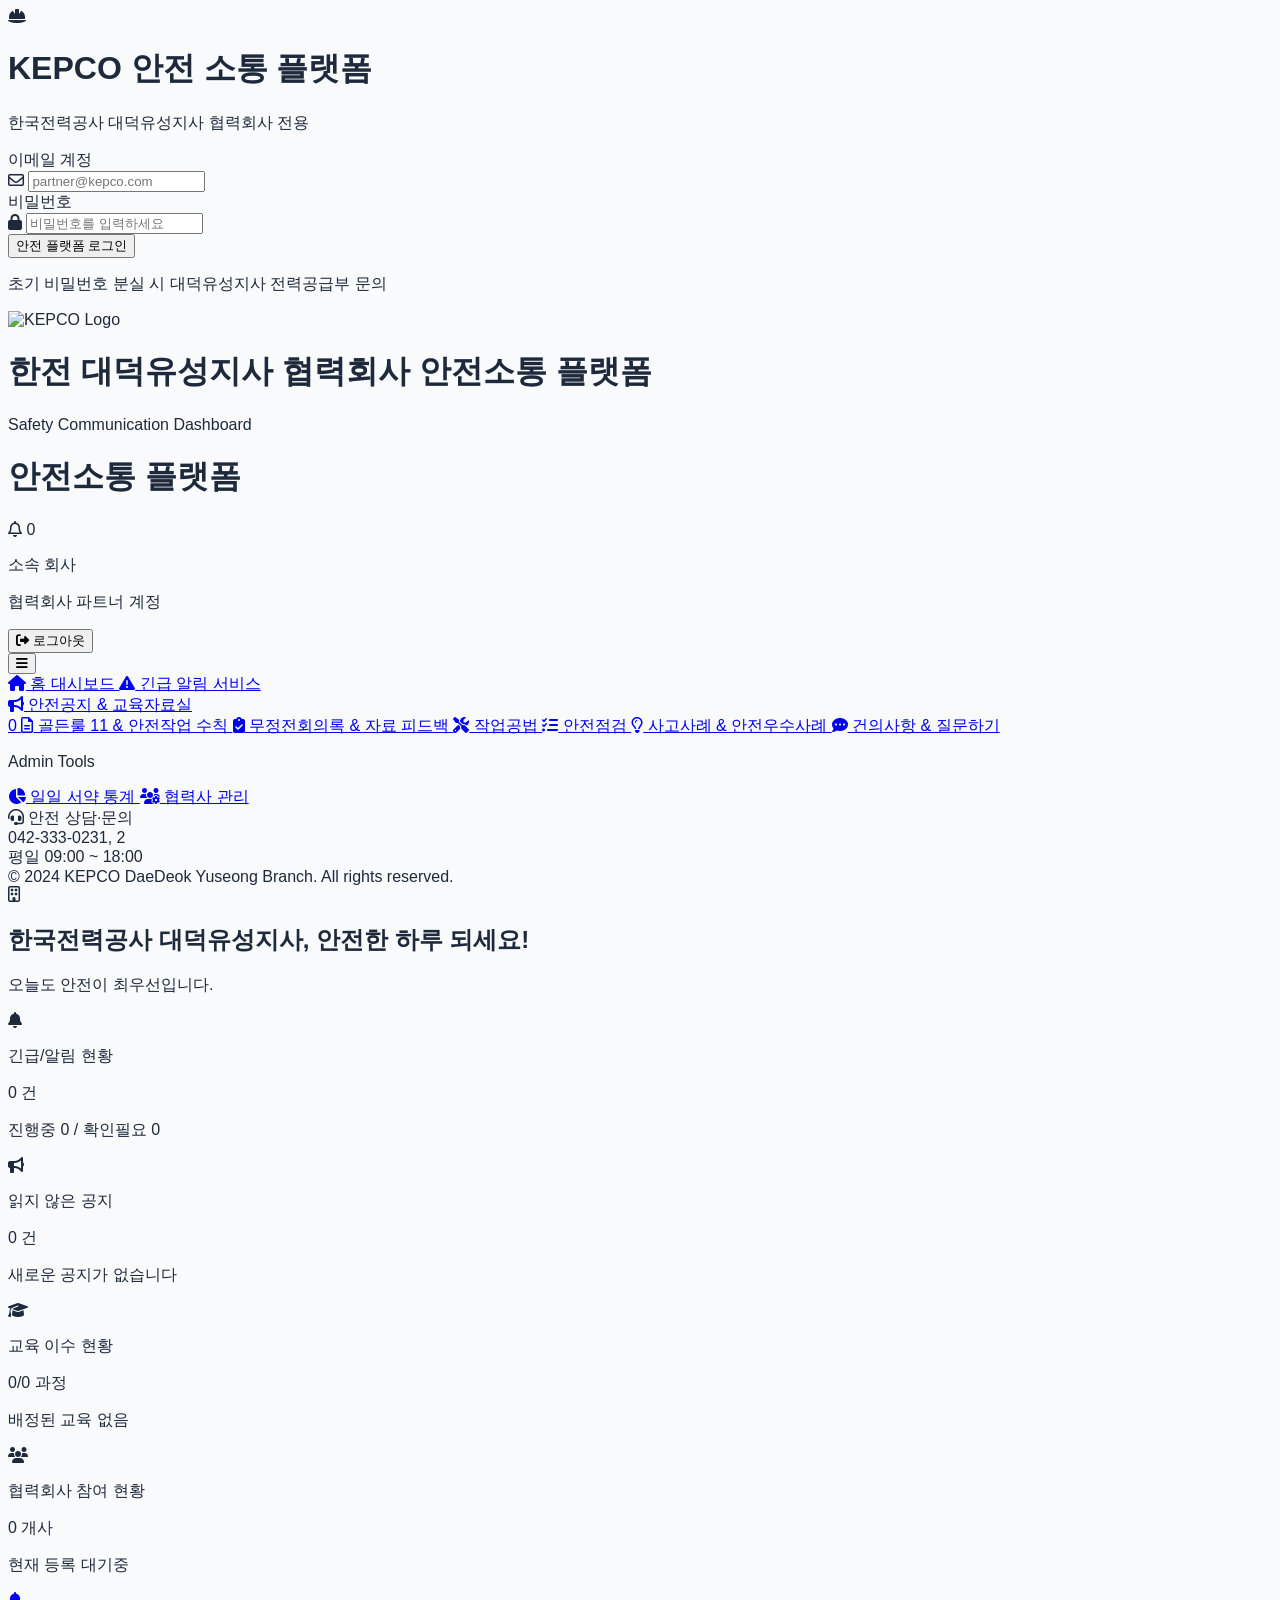
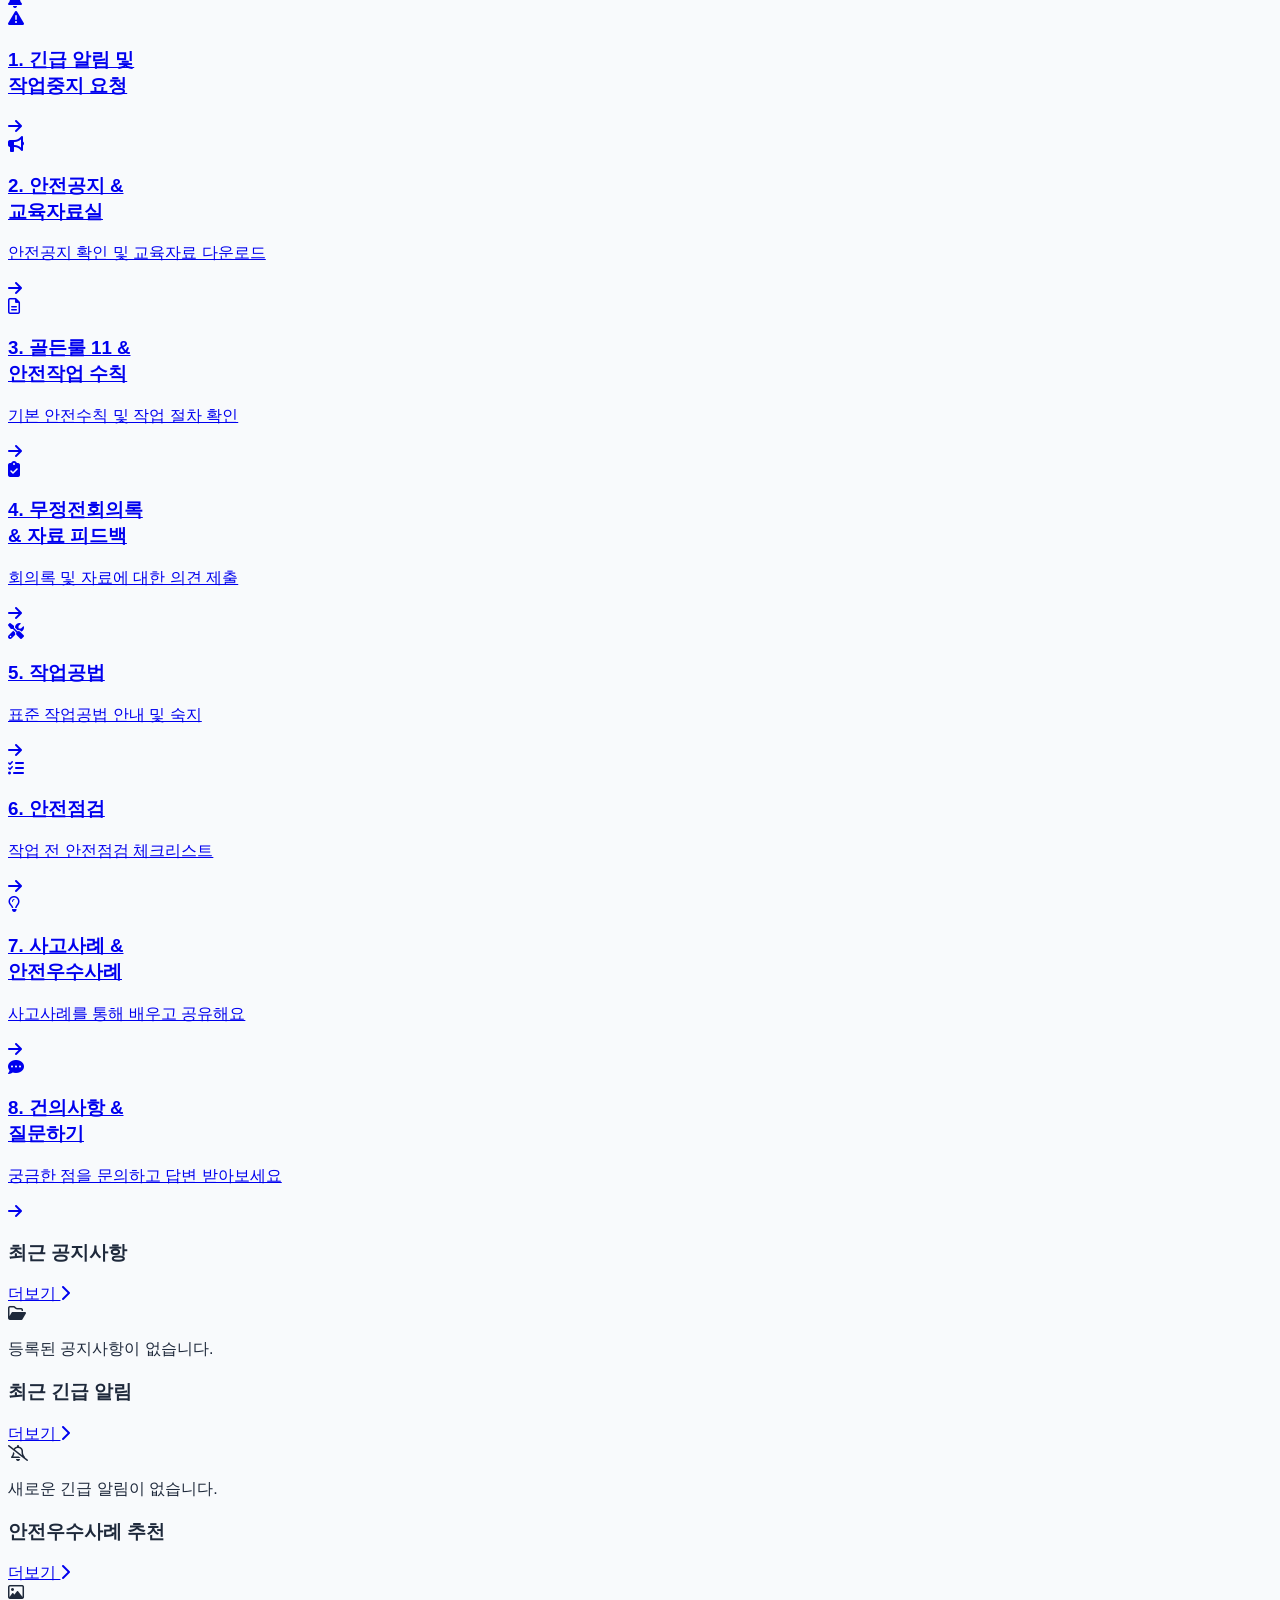
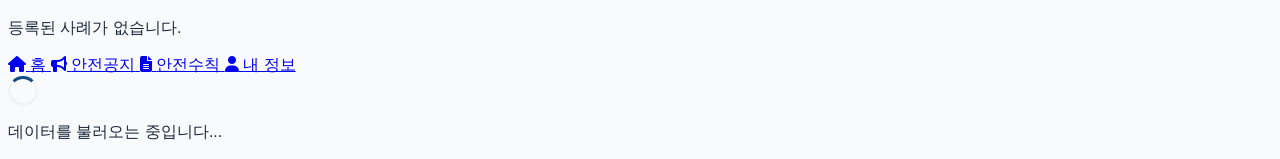
==== index.html @ 205c739e "Initial commit for PWA Dashboard MVP" ====
<!DOCTYPE html>
<html lang="ko">
<head>
    <meta charset="UTF-8">
    <meta name="viewport" content="width=device-width, initial-scale=1.0, maximum-scale=1.0, user-scalable=no">
    <title>한국전력공사 안전 소통 플랫폼</title>
    
    <!-- PWA Meta Tags -->
    <meta name="theme-color" content="#0a4297">
    <meta name="apple-mobile-web-app-capable" content="yes">
    <meta name="apple-mobile-web-app-status-bar-style" content="black-translucent">
    
    <link rel="manifest" href="manifest.json">
    <link rel="apple-touch-icon" href="https://cdn-icons-png.flaticon.com/512/1032/1032989.png">
    
    <!-- Tailwind CSS (Development ONLY. Should be compiled for Production) -->
    <script src="https://cdn.tailwindcss.com"></script>
    <script>
        tailwind.config = {
            theme: {
                extend: {
                    colors: {
                        primary: '#0a4297',
                        secondary: '#f1f5f9',
                        brandRed: '#eb3223',
                    },
                    fontFamily: {
                        sans: ['Pretendard', 'sans-serif'],
                    }
                }
            }
        }
    </script>
    
    <!-- FontAwesome & Google Fonts -->
    <link rel="stylesheet" href="https://cdnjs.cloudflare.com/ajax/libs/font-awesome/6.4.0/css/all.min.css">
    <link rel="stylesheet" href="css/styles.css">
</head>
<body class="bg-slate-50 text-slate-800 h-screen w-screen overflow-hidden flex flex-col font-sans">

    <!-- 로그인 뷰 -->
    <div id="view-login" class="flex-1 flex flex-col justify-center items-center p-6 h-full w-full bg-gradient-to-br from-blue-50 to-slate-100">
        <div class="bg-white/80 backdrop-blur-xl p-8 rounded-3xl shadow-2xl w-full max-w-md border border-white relative overflow-hidden">
            <div class="absolute -right-10 -top-10 w-32 h-32 bg-primary/10 rounded-full blur-2xl"></div>
            <div class="absolute -left-10 -bottom-10 w-32 h-32 bg-blue-400/10 rounded-full blur-2xl"></div>
            
            <div class="text-center mb-8 relative z-10">
                <div class="inline-flex items-center justify-center w-16 h-16 rounded-2xl bg-gradient-to-tr from-primary to-blue-600 text-white mb-4 shadow-lg">
                    <i class="fa-solid fa-hard-hat text-3xl"></i>
                </div>
                <h1 class="text-2xl font-black text-slate-800 tracking-tight">KEPCO 안전 소통 플랫폼</h1>
                <p class="text-sm text-slate-500 mt-2 font-medium">한국전력공사 대덕유성지사 협력회사 전용</p>
            </div>

            <form id="login-form" class="space-y-5 relative z-10">
                <div id="login-error" class="text-red-500 text-sm hidden font-medium text-center bg-red-50 py-2 rounded-xl border border-red-100"></div>
                
                <div>
                    <label class="block text-sm font-bold text-slate-700 mb-1.5 pl-1">이메일 계정</label>
                    <div class="relative">
                        <i class="fa-regular fa-envelope absolute left-4 top-1/2 transform -translate-y-1/2 text-slate-400"></i>
                        <input type="email" id="login-email" required class="w-full bg-slate-50 border border-slate-200 rounded-xl py-3 pl-11 pr-4 focus:ring-2 focus:ring-primary/20 focus:border-primary focus:bg-white transition-all text-sm font-medium" placeholder="partner@kepco.com">
                    </div>
                </div>
                
                <div>
                    <label class="block text-sm font-bold text-slate-700 mb-1.5 pl-1">비밀번호</label>
                    <div class="relative">
                        <i class="fa-solid fa-lock absolute left-4 top-1/2 transform -translate-y-1/2 text-slate-400"></i>
                        <input type="password" id="login-password" required class="w-full bg-slate-50 border border-slate-200 rounded-xl py-3 pl-11 pr-4 focus:ring-2 focus:ring-primary/20 focus:border-primary focus:bg-white transition-all text-sm font-medium" placeholder="비밀번호를 입력하세요">
                    </div>
                </div>

                <button type="submit" class="w-full bg-primary hover:bg-blue-800 text-white font-bold py-3.5 rounded-xl shadow-md hover:shadow-lg transition-all transform hover:-translate-y-0.5 mt-2">
                    안전 플랫폼 로그인
                </button>
            </form>
            
            <div class="mt-6 text-center text-xs text-slate-400 font-medium relative z-10">
                <p>초기 비밀번호 분실 시 대덕유성지사 전력공급부 문의</p>
            </div>
        </div>
    </div>

    <!-- 메인 앱 셸 (PC/Mobile 반응형) -->
    <div id="view-app" class="flex-1 flex flex-col h-full w-full hidden bg-slate-50">
        
        <!-- PC 및 Mobile 공통 메인 헤더 -->
        <header class="bg-[#0a4297] text-white flex justify-between items-center px-4 md:px-6 py-3 shrink-0 shadow-md relative z-30">
            <div class="flex items-center gap-3">
                <img src="https://cdn-icons-png.flaticon.com/512/1032/1032989.png" alt="KEPCO Logo" class="w-8 h-8 filter brightness-0 invert">
                <div class="hidden md:block">
                    <h1 class="text-lg font-bold leading-tight">한전 대덕유성지사 협력회사 안전소통 플랫폼</h1>
                    <p class="text-[10px] text-blue-200 opacity-80 uppercase tracking-widest">Safety Communication Dashboard</p>
                </div>
                <div class="md:hidden">
                    <h1 class="text-base font-bold">안전소통 플랫폼</h1>
                </div>
            </div>

            <div class="flex items-center gap-4">
                <!-- 알림 종소리 -->
                <div class="relative cursor-pointer hover:text-blue-200 transition-colors">
                    <i class="fa-regular fa-bell text-xl"></i>
                    <span id="nav-badge-bell" class="hidden absolute -top-1 -right-1 bg-brandRed text-white text-[9px] font-bold px-1.5 py-0.5 rounded-full border-2 border-[#0a4297]">0</span>
                </div>
                
                <!-- PC 프로필 -->
                <div class="hidden md:flex items-center gap-4">
                    <div class="text-right flex flex-col justify-center">
                        <p class="text-sm font-bold leading-tight" id="user-company">소속 회사</p>
                        <p class="text-[10px] text-blue-200 mt-0.5">협력회사 파트너 계정</p>
                    </div>
                    
                    <!-- 독립된 로그아웃 버튼 -->
                    <button id="btn-logout" class="bg-blue-800 hover:bg-brandRed text-white px-3 py-2 rounded-lg text-xs font-bold transition-colors flex items-center gap-1.5 shadow-sm border border-blue-700">
                        <i class="fa-solid fa-sign-out-alt"></i> 로그아웃
                    </button>
                </div>

                <!-- 모바일 햄버거 -->
                <button class="md:hidden text-white text-xl" id="btn-mobile-menu">
                    <i class="fa-solid fa-bars"></i>
                </button>
            </div>
        </header>

        <!-- 레이아웃 컨테이너 (사이드바 + 콘텐츠) -->
        <div class="flex-1 flex overflow-hidden relative">
            
            <!-- PC 사이드바 (LNB) -->
            <aside class="w-64 bg-white border-r border-slate-200 hidden md:flex flex-col shrink-0 z-20 shadow-sm" id="sidebar">
                <nav class="flex-1 overflow-y-auto py-4 px-3 space-y-1">
                    <a href="#dashboard" class="nav-link flex items-center gap-3 px-4 py-3 rounded-xl text-sm font-bold text-primary bg-blue-50">
                        <i class="fa-solid fa-house w-5 text-center"></i> 홈 대시보드
                    </a>
                    <a href="#sos" class="nav-link flex items-center gap-3 px-4 py-3 rounded-xl text-sm font-medium text-slate-600 hover:bg-slate-50 transition-colors">
                        <i class="fa-solid fa-triangle-exclamation w-5 text-center text-brandRed"></i> 긴급 알림 서비스
                    </a>
                    <a href="#notices" class="nav-link flex items-center justify-between px-4 py-3 rounded-xl text-sm font-medium text-slate-600 hover:bg-slate-50 transition-colors">
                        <div class="flex items-center gap-3"><i class="fa-solid fa-bullhorn w-5 text-center text-purple-600"></i> 안전공지 & 교육자료실</div>
                        <span id="nav-badge-notice" class="hidden bg-brandRed text-white text-[10px] font-bold px-1.5 py-0.5 rounded-full">0</span>
                    </a>
                    <a href="#golden_rule" class="nav-link flex items-center gap-3 px-4 py-3 rounded-xl text-sm font-medium text-slate-600 hover:bg-slate-50 transition-colors">
                        <i class="fa-regular fa-file-lines w-5 text-center text-amber-500"></i> 골든룰 11 & 안전작업 수칙
                    </a>
                    <a href="#feedback" class="nav-link flex items-center gap-3 px-4 py-3 rounded-xl text-sm font-medium text-slate-600 hover:bg-slate-50 transition-colors">
                        <i class="fa-solid fa-clipboard-check w-5 text-center text-green-600"></i> 무정전회의록 & 자료 피드백
                    </a>
                    <a href="#methods" class="nav-link flex items-center gap-3 px-4 py-3 rounded-xl text-sm font-medium text-slate-600 hover:bg-slate-50 transition-colors">
                        <i class="fa-solid fa-screwdriver-wrench w-5 text-center text-teal-600"></i> 작업공법
                    </a>
                    <a href="#inspections" class="nav-link flex items-center gap-3 px-4 py-3 rounded-xl text-sm font-medium text-slate-600 hover:bg-slate-50 transition-colors">
                        <i class="fa-solid fa-list-check w-5 text-center text-cyan-600"></i> 안전점검
                    </a>
                    <a href="#cases" class="nav-link flex items-center gap-3 px-4 py-3 rounded-xl text-sm font-medium text-slate-600 hover:bg-slate-50 transition-colors">
                        <i class="fa-regular fa-lightbulb w-5 text-center text-orange-500"></i> 사고사례 & 안전우수사례
                    </a>
                    <a href="#suggestions" class="nav-link flex items-center gap-3 px-4 py-3 rounded-xl text-sm font-medium text-slate-600 hover:bg-slate-50 transition-colors">
                        <i class="fa-solid fa-comment-dots w-5 text-center text-blue-500"></i> 건의사항 & 질문하기
                    </a>
                    
                    <!-- 관리자 전용 메뉴 (기본 숨김) -->
                    <div id="nav-admin-section" class="hidden mt-4 pt-4 border-t border-slate-100">
                        <p class="px-4 text-[10px] font-bold text-slate-400 mb-2 uppercase tracking-wider">Admin Tools</p>
                        <a href="#admin_pledge" class="nav-link flex items-center gap-3 px-4 py-3 rounded-xl text-sm font-bold text-primary bg-primary/5 hover:bg-primary/10 transition-colors mb-1">
                            <i class="fa-solid fa-chart-pie w-5 text-center"></i> 일일 서약 통계
                        </a>
                        <a href="#partners" class="nav-link flex items-center gap-3 px-4 py-3 rounded-xl text-sm font-bold text-primary bg-primary/5 hover:bg-primary/10 transition-colors">
                            <i class="fa-solid fa-users-gear w-5 text-center"></i> 협력사 관리
                        </a>
                    </div>
                </nav>
                
                <!-- 사이드바 하단 정보 -->
                <div class="p-4 border-t border-slate-100 bg-slate-50/50">
                    <div class="bg-white border border-slate-200 rounded-xl p-3 mb-2 shadow-sm text-center">
                        <div class="text-xs text-slate-500 mb-1 flex items-center justify-center gap-1"><i class="fa-solid fa-headset"></i> 안전 상담·문의</div>
                        <div class="font-bold text-slate-800 text-base">042-333-0231, 2</div>
                        <div class="text-[10px] text-slate-400 mt-1">평일 09:00 ~ 18:00</div>
                    </div>
                    <div class="text-[9px] text-slate-400 text-center mt-3">
                        &copy; 2024 KEPCO DaeDeok Yuseong Branch. All rights reserved.
                    </div>
                </div>
            </aside>

            <!-- 메인 콘텐츠 영역 -->
            <main id="app-content" class="flex-1 overflow-y-auto bg-[#f4f7fb] relative scroll-smooth pb-20 md:pb-0">
                <!-- 동적 렌더링 -->
            </main>
        </div>

        <!-- 모바일 하단 네비게이션바 (Mobile 전용) -->
        <nav class="bg-white border-t border-slate-200 fixed bottom-0 left-0 w-full z-30 md:hidden flex justify-around items-center px-2 py-1 pb-safe shrink-0 shadow-[0_-4px_10px_rgba(0,0,0,0.05)]">
            <a href="#dashboard" class="nav-link mobile-nav flex flex-col items-center p-2 text-primary font-bold">
                <i class="fa-solid fa-house text-xl mb-1"></i>
                <span class="text-[10px]">홈</span>
            </a>
            <a href="#notices" class="nav-link mobile-nav flex flex-col items-center p-2 text-slate-400 hover:text-slate-600 transition-colors relative">
                <i class="fa-solid fa-bullhorn text-xl mb-1"></i>
                <span id="mobile-badge-notice" class="hidden absolute top-1 right-1 w-2 h-2 bg-brandRed rounded-full"></span>
                <span class="text-[10px] font-medium">안전공지</span>
            </a>
            <a href="#golden_rule" class="nav-link mobile-nav flex flex-col items-center p-2 text-slate-400 hover:text-slate-600 transition-colors">
                <i class="fa-solid fa-file-lines text-xl mb-1"></i>
                <span class="text-[10px] font-medium">안전수칙</span>
            </a>
            <a href="#profile" class="mobile-nav flex flex-col items-center p-2 text-slate-400 hover:text-slate-600 transition-colors" id="btn-mobile-profile">
                <i class="fa-solid fa-user text-xl mb-1"></i>
                <span class="text-[10px] font-medium">내 정보</span>
            </a>
        </nav>
    </div>

    <!-- 로딩 오버레이 -->
    <div id="loading-overlay" class="fixed inset-0 bg-white/80 backdrop-blur-sm z-50 flex flex-col justify-center items-center">
        <div class="loader mb-4"></div>
        <p class="text-sm font-bold text-slate-500 animate-pulse">데이터를 불러오는 중입니다...</p>
    </div>

    <!-- Core Scripts -->
    <!-- Supabase JS SDK -->
    <script src="https://cdn.jsdelivr.net/npm/@supabase/supabase-js@2"></script>
    
    <!-- App Logic -->
    <script src="js/config.js"></script>
    <script src="js/auth.js"></script>
    
    <!-- App Framework Initialization -->
    <script src="js/app.js"></script>
    
    <!-- Feature Modules -->
    <script src="js/modules/dashboard.js"></script>
    <script src="js/modules/sos.js"></script>
    <script src="js/modules/golden_rule.js"></script>
    <script src="js/modules/suggestions.js"></script>
    <script src="js/modules/feedback.js"></script>
    <script src="js/modules/methods.js"></script>
    <script src="js/modules/inspections.js"></script>
    <script src="js/modules/notices.js"></script>
    <script src="js/modules/cases.js"></script>
    <script src="js/modules/partners.js"></script>
    <script src="js/modules/admin_pledge.js"></script>
    
    <!-- PWA Registration / Unregistration (Dev Mode Cache Clear) -->
    <script>
        if ('serviceWorker' in navigator) {
            window.addEventListener('load', () => {
                // 1. Service Worker Unregister
                navigator.serviceWorker.getRegistrations().then(function(registrations) {
                    for(let registration of registrations) {
                        registration.unregister();
                        console.log('ServiceWorker unregistered successfully.');
                    }
                });
                
                // 2. Nuke all CacheStorage (강제 캐시 삭제)
                if ('caches' in window) {
                    caches.keys().then(function(names) {
                        for (let name of names) {
                            caches.delete(name);
                            console.log('Deleted cache:', name);
                        }
                    });
                }
            });
        }
    </script>
</body>
</html>
---- css/styles.css ----
@import url("https://cdn.jsdelivr.net/gh/orioncactus/pretendard@v1.3.9/dist/web/static/pretendard.min.css");

:root {
  --primary-color: #0f4c81; /* KEPCO Blue */
  --secondary-color: #f1f5f9;
  --accent-color: #ff3b30;
}

body {
  font-family: 'Pretendard', sans-serif;
  -webkit-font-smoothing: antialiased;
  -moz-osx-font-smoothing: grayscale;
  background-color: #f8fafc;
  color: #1e293b;
}

/* Glassmorphism utilities */
.glass {
  background: rgba(255, 255, 255, 0.7);
  backdrop-filter: blur(16px);
  -webkit-backdrop-filter: blur(16px);
  border: 1px solid rgba(255, 255, 255, 0.4);
  box-shadow: 0 8px 32px 0 rgba(31, 38, 135, 0.05);
}

.glass-dark {
  background: rgba(15, 76, 129, 0.85);
  backdrop-filter: blur(16px);
  -webkit-backdrop-filter: blur(16px);
  border: 1px solid rgba(255, 255, 255, 0.1);
  box-shadow: 0 8px 32px 0 rgba(0, 0, 0, 0.2);
}

.glass-card {
  background: rgba(255, 255, 255, 0.9);
  backdrop-filter: blur(10px);
  border: 1px solid rgba(255, 255, 255, 0.6);
  box-shadow: 0 10px 25px -5px rgba(0, 0, 0, 0.05), 0 8px 10px -6px rgba(0, 0, 0, 0.01);
  transition: all 0.3s ease;
}

.glass-card:hover {
  transform: translateY(-5px);
  box-shadow: 0 20px 25px -5px rgba(0, 0, 0, 0.1), 0 10px 10px -5px rgba(0, 0, 0, 0.04);
}

.nav-item {
  position: relative;
  transition: color 0.2s ease;
}

.nav-item::after {
  content: '';
  position: absolute;
  width: 0;
  height: 3px;
  bottom: -4px;
  left: 50%;
  background-color: var(--primary-color);
  transition: all 0.3s ease;
  transform: translateX(-50%);
  border-radius: 2px;
}

.nav-item:hover::after, .nav-item.active::after {
  width: 100%;
}

/* Custom Scrollbar */
::-webkit-scrollbar {
  width: 6px;
  height: 6px;
}
::-webkit-scrollbar-track {
  background: transparent;
}
::-webkit-scrollbar-thumb {
  background: #cbd5e1;
  border-radius: 4px;
}
::-webkit-scrollbar-thumb:hover {
  background: #94a3b8;
}

/* Animations */
@keyframes pulse-red {
  0% {
    box-shadow: 0 0 0 0 rgba(255, 59, 48, 0.7);
  }
  70% {
    box-shadow: 0 0 0 20px rgba(255, 59, 48, 0);
  }
  100% {
    box-shadow: 0 0 0 0 rgba(255, 59, 48, 0);
  }
}

.animate-pulse-red {
  animation: pulse-red 2s infinite;
}

@keyframes slide-in-top {
  0% {
    transform: translateY(-100%);
    opacity: 0;
  }
  100% {
    transform: translateY(0);
    opacity: 1;
  }
}

.slide-in-top {
  animation: slide-in-top 0.4s cubic-bezier(0.25, 0.46, 0.45, 0.94) both;
}

@keyframes fade-in {
  0% { opacity: 0; }
  100% { opacity: 1; }
}

.fade-in {
  animation: fade-in 0.3s ease-in-out;
}

/* Page transitions */
.page-enter {
  opacity: 0;
  transform: translateY(10px);
}
.page-enter-active {
  opacity: 1;
  transform: translateY(0);
  transition: opacity 300ms, transform 300ms;
}

/* Loader */
.loader {
  border: 3px solid #f3f3f3;
  border-top: 3px solid var(--primary-color);
  border-radius: 50%;
  width: 24px;
  height: 24px;
  animation: spin 1s linear infinite;
}

@keyframes spin {
  0% { transform: rotate(0deg); }
  100% { transform: rotate(360deg); }
}

/* Hide scrollbar for clean UI in certain containers */
.no-scrollbar::-webkit-scrollbar {
  display: none;
}
.no-scrollbar {
  -ms-overflow-style: none;  /* IE and Edge */
  scrollbar-width: none;  /* Firefox */
}
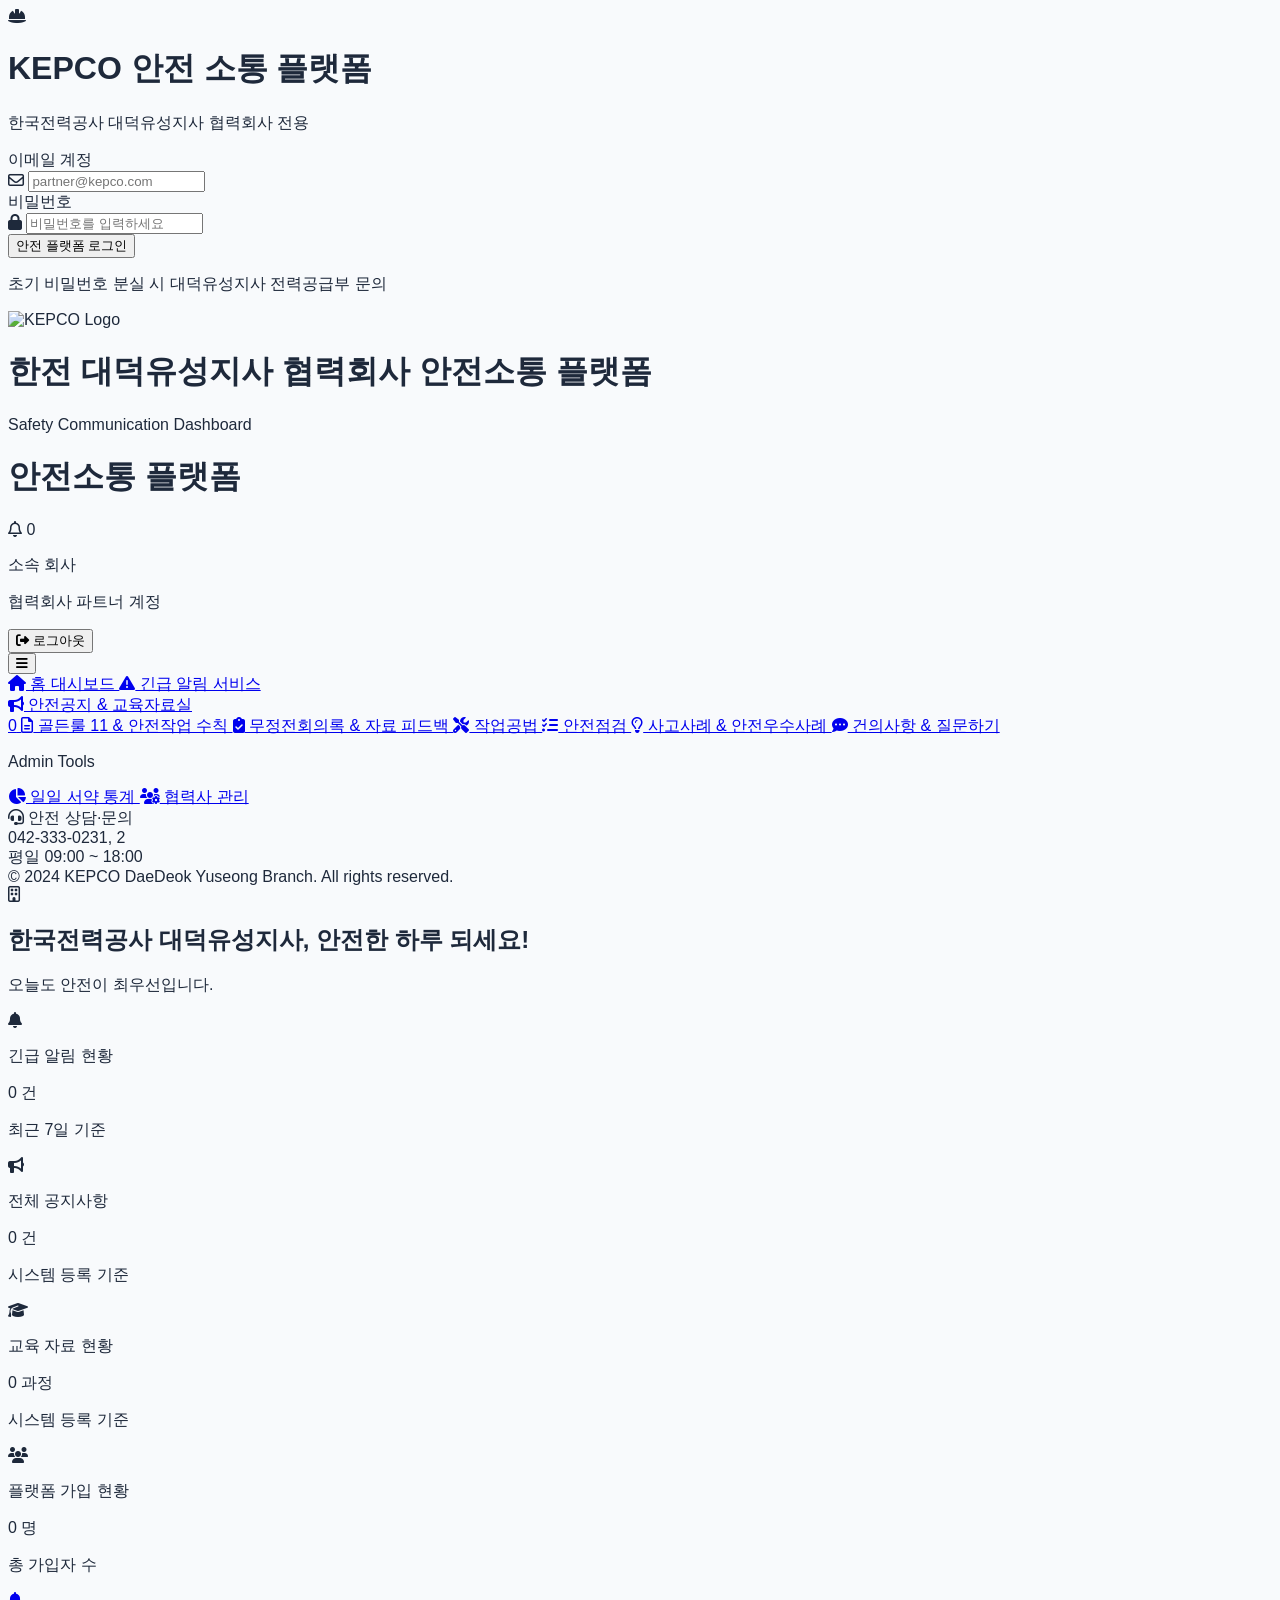
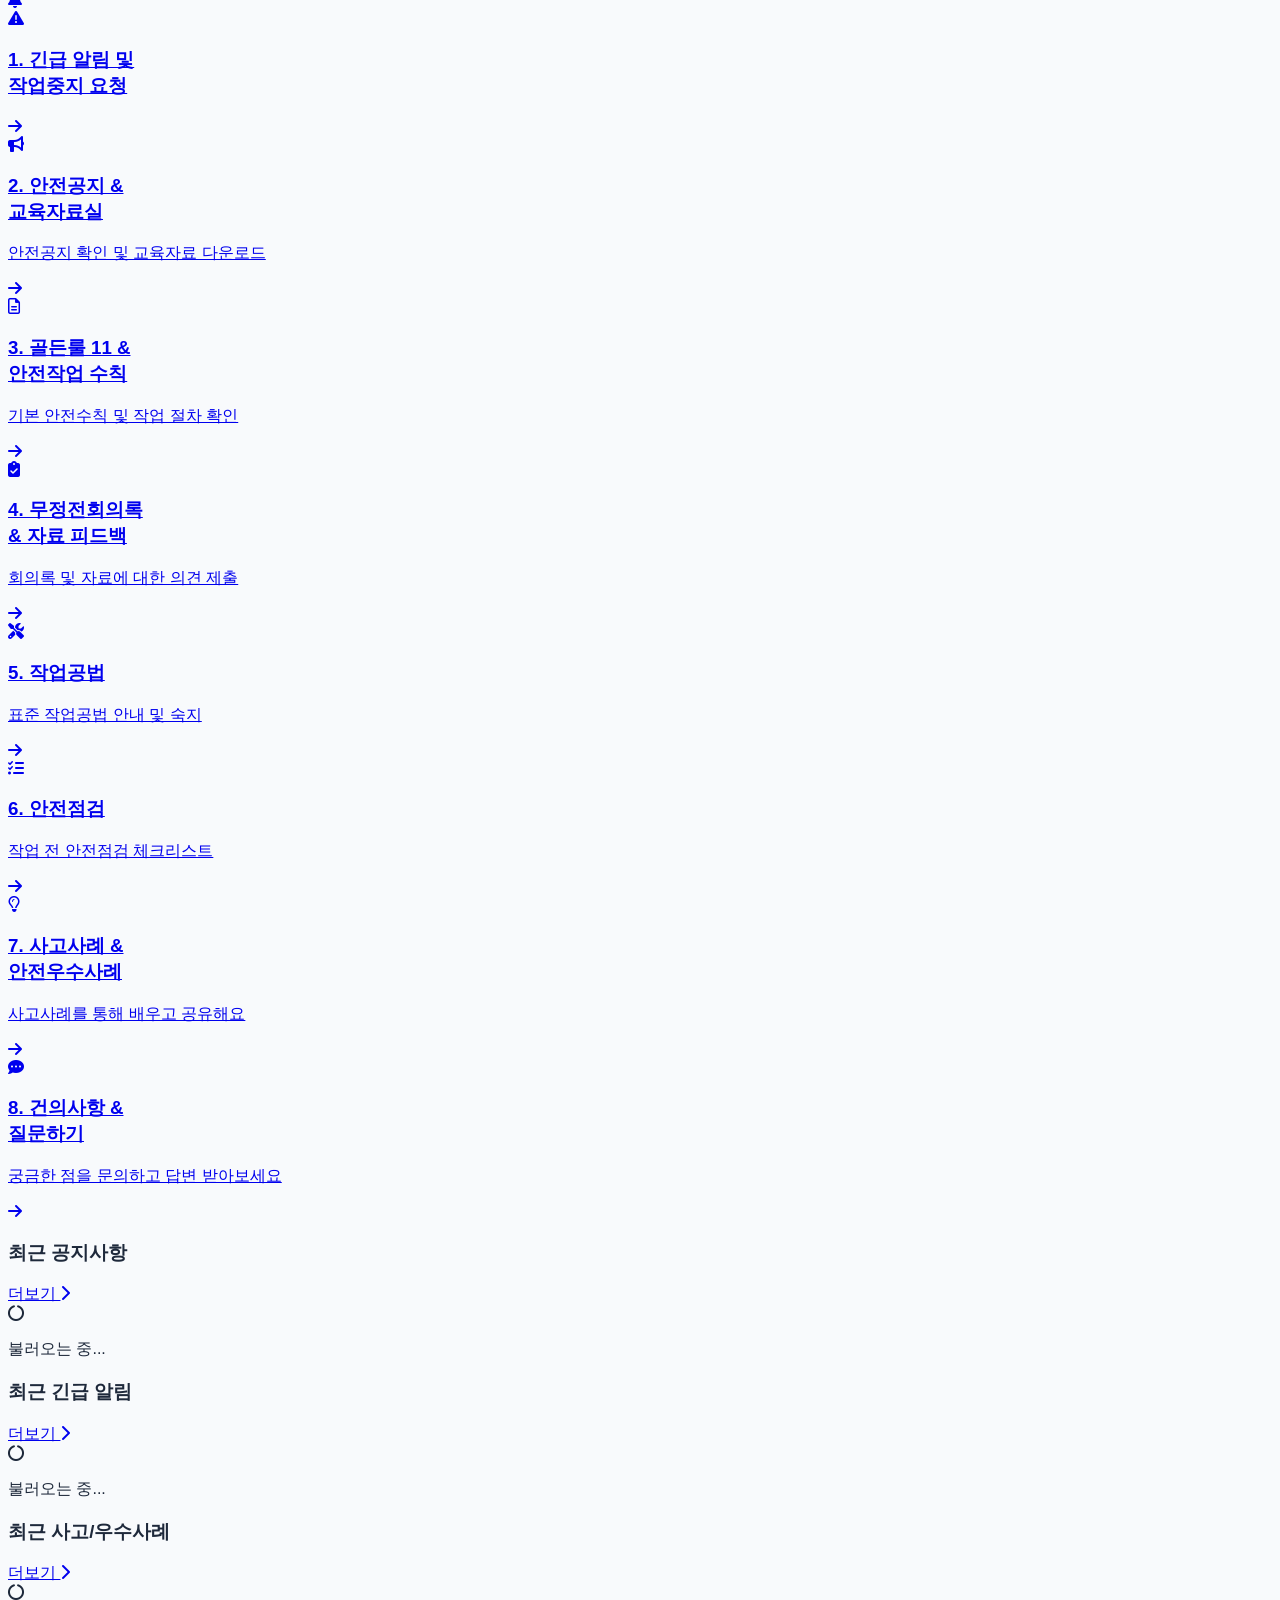
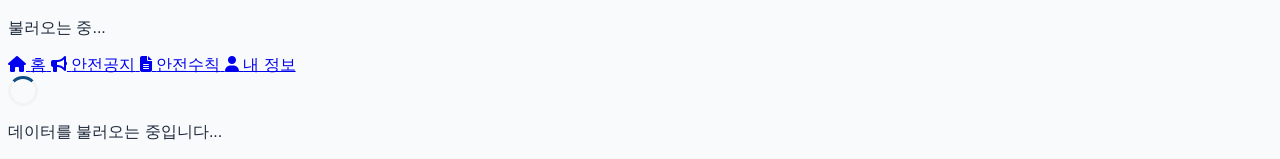
==== commit afac7239: "Make header logo clickable to navigate to dashboard" ====
--- a/index.html
+++ b/index.html
@@ -87,7 +87,7 @@
         
         <!-- PC 및 Mobile 공통 메인 헤더 -->
         <header class="bg-[#0a4297] text-white flex justify-between items-center px-4 md:px-6 py-3 shrink-0 shadow-md relative z-30">
-            <div class="flex items-center gap-3">
+            <div class="flex items-center gap-3 cursor-pointer" onclick="window.location.hash='#dashboard'">
                 <img src="https://cdn-icons-png.flaticon.com/512/1032/1032989.png" alt="KEPCO Logo" class="w-8 h-8 filter brightness-0 invert">
                 <div class="hidden md:block">
                     <h1 class="text-lg font-bold leading-tight">한전 대덕유성지사 협력회사 안전소통 플랫폼</h1>
